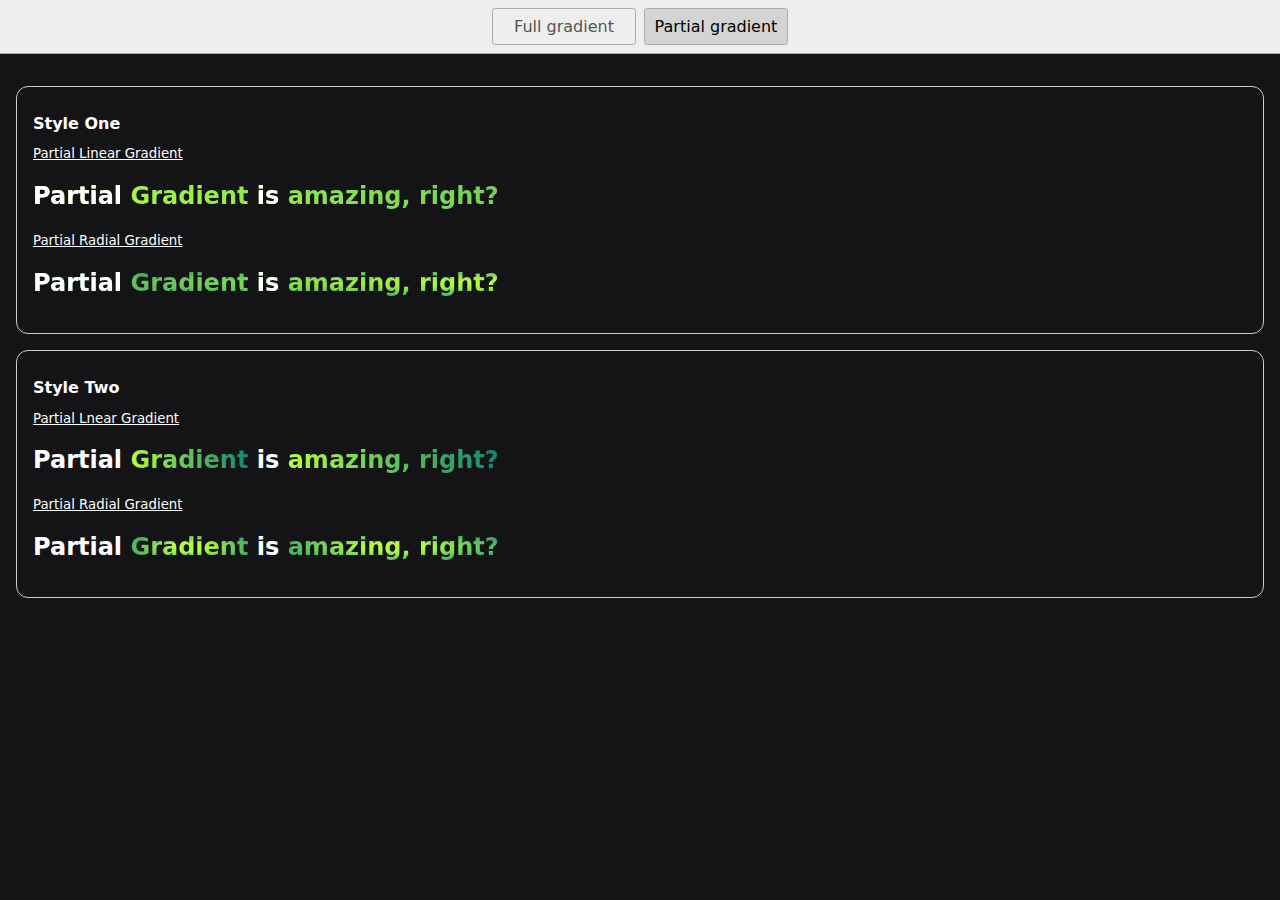
==== partial-gradient.html @ 4d9c130b "Initial commit" ====
<!DOCTYPE html>
<html lang="en">
  <head>
    <title>Home</title>
    <meta charset="UTF-8" />
    <meta name="viewport" content="width=device-width" />
    <link rel="stylesheet" href="styles.css" />
    <link rel="stylesheet" href="partial-gradient.css" />
  </head>
  <body>
    <nav>
      <a href="/">Full gradient</a>
      <a href="/partial-gradient.html" aria-current="page">Partial gradient</a>
    </nav>
    <main>
      <div class="block">
        <h1 class="heading">Style One</h1>
        <small class="description"><u>Partial Linear Gradient</u></small>
        <h2 class="partial-one partial-linear-one"><span>Partial</span> Gradient <span>is</span> amazing, right?</h1>

          <small class="description"><u>Partial Radial Gradient</u></small>
          <h2 class="partial-one partial-radial-one"><span>Partial</span> Gradient <span>is</span> amazing, right?</h1>
      </div>
      
      <div class="block">
        <h1 class="heading">Style Two</h1>
        <small class="description"><u>Partial Lnear Gradient</u></small>
        <h2 class="partial-two partial-linear-two">Partial <span>Gradient</span> is <span>amazing, right?</span></h1>

        <small class="description"><u>Partial Radial Gradient</u></small>
        <h2 class="partial-two partial-radial-two">Partial <span>Gradient</span> is <span>amazing, right?</span></h1>
      </div>
    </main>
  </body>
</html>
---- styles.css ----
* {
  box-sizing: border-box;
}
:root {
  --gradient-linear: linear-gradient(90deg, #b2ff42 0%, #0d8773 100%);
  --gradient-radial: radial-gradient(#b2ff42 20%, #0d8773 100%);
  --white: #ffffff;
}

body {
  margin: 0;
  font-family: system-ui, sans-serif;
  color: black;
  background-color: rgb(20, 19, 22);
}

nav {
  display: flex;
  flex-wrap: wrap;
  align-items: center;
  justify-content: center;
  padding: 0.5rem;
  gap: 0.5rem;
  border-bottom: solid 1px #aaa;
  background-color: #eee;
}

nav a {
  display: inline-block;
  min-width: 9rem;
  padding: 0.5rem;
  border-radius: 0.2rem;
  border: solid 1px #aaa;
  text-align: center;
  text-decoration: none;
  color: #555;
}

nav a[aria-current='page'] {
  color: #000;
  background-color: #d4d4d4;
}

main {
  padding: 1rem;
}

.heading {
  color: var(--white);
  font-weight: bold;
  font-size: 1rem;
}

.block {
  border: 1px solid #ccc;
  margin: 1rem auto;
  padding: 1rem;
  border-radius: 0.75rem;
}
.description {
  color: var(--white);
}
---- partial-gradient.css ----
/* Style one starts */
.partial-linear-one {
  background: var(--gradient-linear);
  -webkit-background-clip: text;
  -webkit-text-fill-color: transparent;
}

.partial-one > span {
  background: var(--white);
  -webkit-background-clip: text;
  -webkit-text-fill-color: transparent;
}


.partial-radial-one {
  background: var(--gradient-radial);
  -webkit-background-clip: text;
  -webkit-text-fill-color: transparent;
}

/* Style one ends */

/* Style two starts */

.partial-two {
  color: var(--white);
}

.partial-linear-two > span {
  background: var(--gradient-linear);
  -webkit-background-clip: text;
  -webkit-text-fill-color: transparent;
}


.partial-radial-two > span {
  background: var(--gradient-radial);
  -webkit-background-clip: text;
  -webkit-text-fill-color: transparent;
}
/* Style two ends */
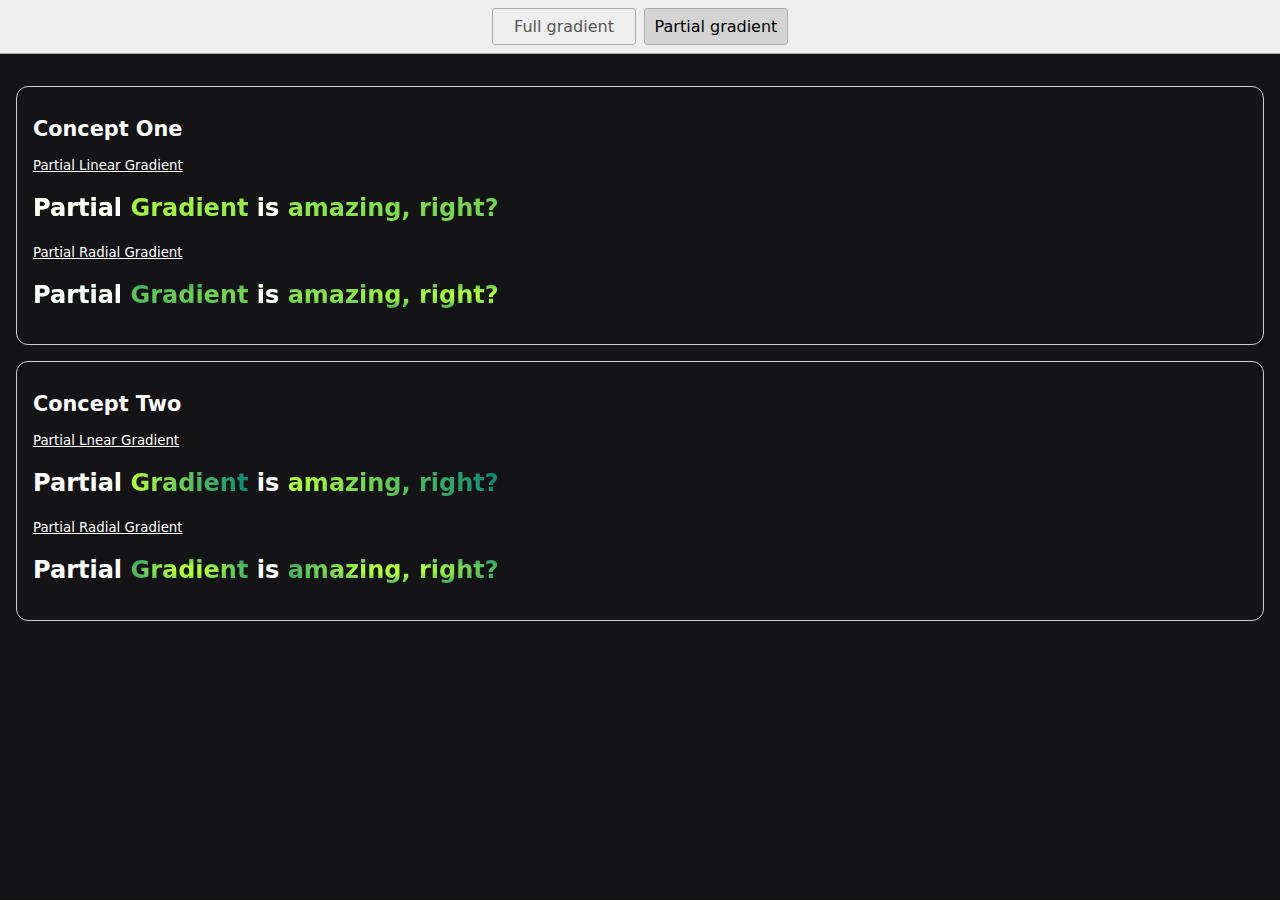
==== commit 13246034: "2 files modified" ====
--- a/partial-gradient.html
+++ b/partial-gradient.html
@@ -1,7 +1,7 @@
 <!DOCTYPE html>
 <html lang="en">
   <head>
-    <title>Home</title>
+    <title>Partial Gradient</title>
     <meta charset="UTF-8" />
     <meta name="viewport" content="width=device-width" />
     <link rel="stylesheet" href="styles.css" />
@@ -14,7 +14,7 @@
     </nav>
     <main>
       <div class="block">
-        <h1 class="heading">Style One</h1>
+        <h1 class="heading">Concept One</h1>
         <small class="description"><u>Partial Linear Gradient</u></small>
         <h2 class="partial-one partial-linear-one"><span>Partial</span> Gradient <span>is</span> amazing, right?</h1>
 
@@ -23,7 +23,7 @@
       </div>
       
       <div class="block">
-        <h1 class="heading">Style Two</h1>
+        <h1 class="heading">Concept Two</h1>
         <small class="description"><u>Partial Lnear Gradient</u></small>
         <h2 class="partial-two partial-linear-two">Partial <span>Gradient</span> is <span>amazing, right?</span></h1>
 
--- a/styles.css
+++ b/styles.css
@@ -48,7 +48,7 @@
 .heading {
   color: var(--white);
   font-weight: bold;
-  font-size: 1rem;
+  font-size: 1.3rem;
 }
 
 .block {
@@ -59,4 +59,4 @@
 }
 .description {
   color: var(--white);
-}+}
